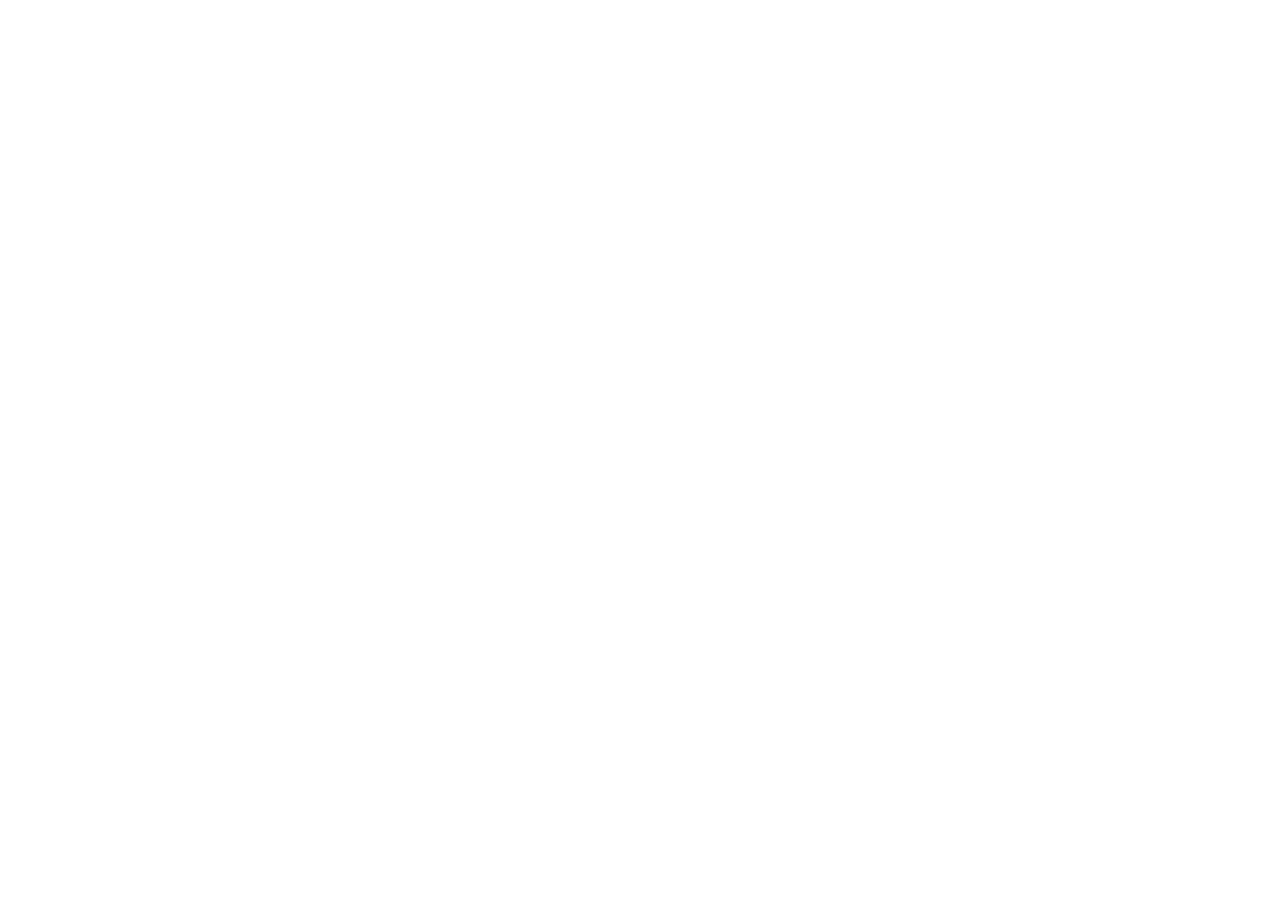
==== HNG-TASK-0/index.html @ 05b0da22 "initial" ====
<!DOCTYPE html>
<html lang="en">
<head>
    <meta charset="UTF-8">
    <meta name="viewport" content="width=device-width, initial-scale=1.0">
    <link rel="stylesheet" href="style.css">
    <script src="script.js" type="script"></script>
    <title>My Profile Card</title>
</head>
<body>
    
</body>
</html>
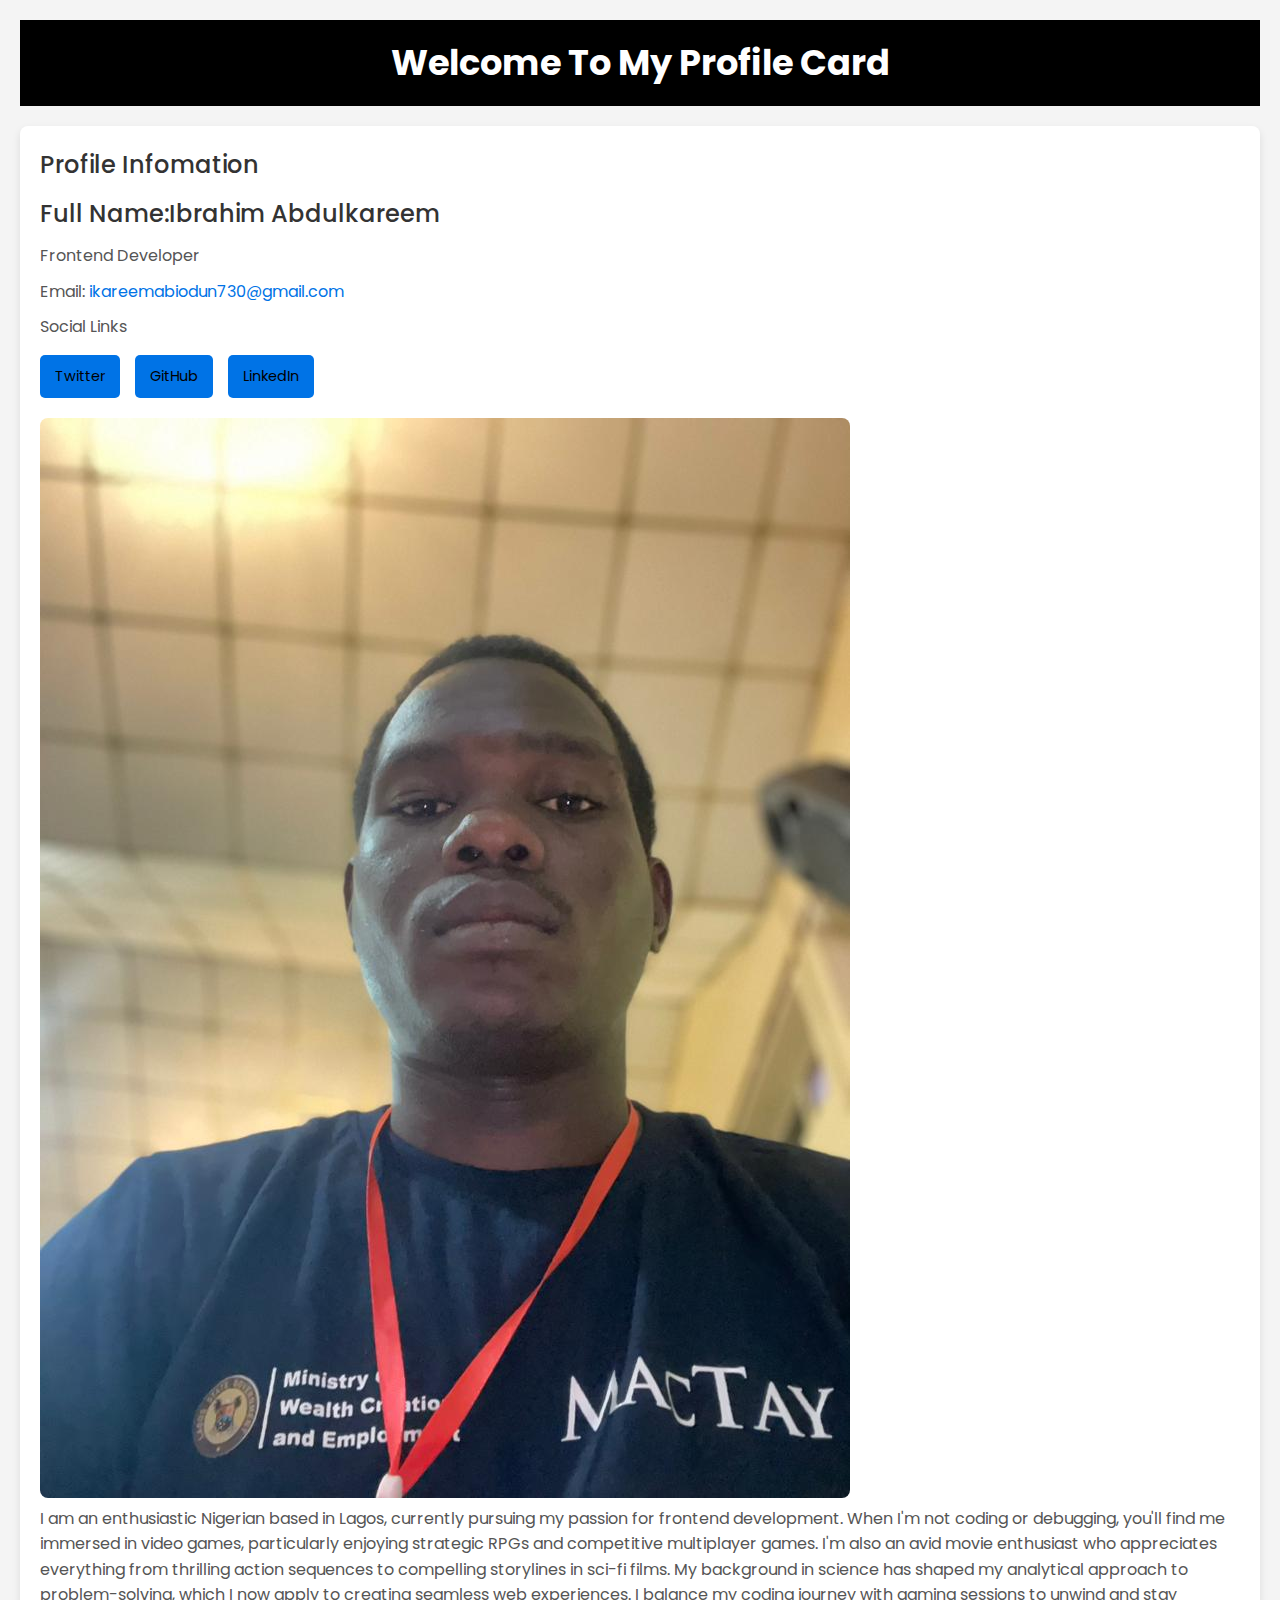
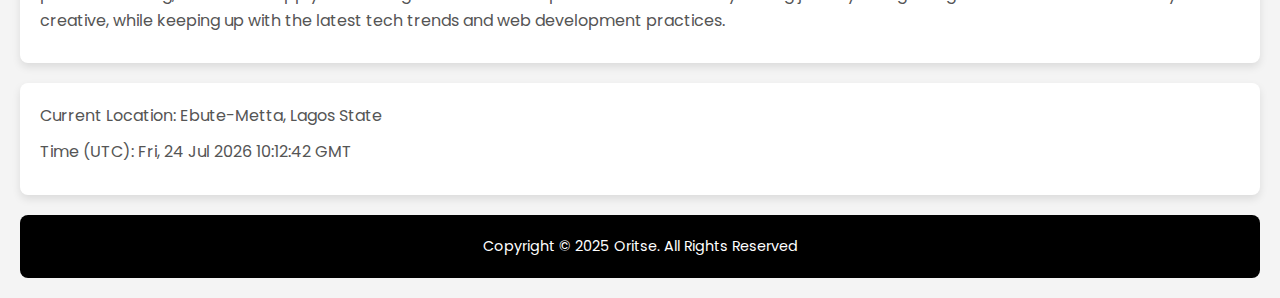
==== commit ddebd54b: "save" ====
--- a/HNG-TASK-0/index.html
+++ b/HNG-TASK-0/index.html
@@ -1,13 +1,57 @@
 <!DOCTYPE html>
 <html lang="en">
+
 <head>
     <meta charset="UTF-8">
     <meta name="viewport" content="width=device-width, initial-scale=1.0">
     <link rel="stylesheet" href="style.css">
-    <script src="script.js" type="script"></script>
+    <script src="script.js"></script>
+    <meta name="theme-color" content="#000000" />
+    <link
+        href="https://fonts.googleapis.com/css2?family=Poppins:ital,wght@0,100;0,200;0,300;0,400;0,500;0,600;0,700;0,800;0,900;1,100;1,200;1,300;1,400;1,500;1,600;1,700;1,800;1,900&family=Roboto:ital,wght@0,100;0,300;0,400;0,500;0,700;0,900;1,100;1,300;1,400;1,500;1,700;1,900&display=swap"
+        rel="stylesheet">
     <title>My Profile Card</title>
 </head>
+
 <body>
-    
+    <header>
+        <h1 class="h1text" style="text-align: center">Welcome To My Profile Card</h1>
+    </header>
+    <section class="sect">
+        <h2 class="sectInfo">
+            Profile Infomation
+        </h2>
+        <h2>
+            Full Name:<span data-testid="fullName" class="fullName">Ibrahim Abdulkareem
+            </span>
+        </h2>
+        <p data-testid="jobTitle"><span>Frontend Developer</span></p>
+        <p>Email: <a href="mailto:ikareemabiodun730@gmail.com" rel="noreferrer" target="_blank"
+                data-testid="slackEmail">ikareemabiodun730@gmail.com</a></p>
+        <p data-testid="socialLinks">Social Links</p>
+        <div class="social-links">
+            <a href="https://twitter.com/oritse__success" target="_blank" rel="noreferrer" class="social-link">
+                Twitter
+            </a>
+            <a href="https://github.com/oritise1" target="_blank" rel="noreferrer" class="social-link">
+                GitHub
+            </a>
+            <a href="https://www.linkedin.com/in/ibrahim-abdulkareem-9530161a2?utm_source=share&utm_campaign=share_via&utm_content=profile&utm_medium=ios_app" target="_blank" rel="noreferrer" class="social-link">
+                LinkedIn
+            </a>
+        </div>
+        <img src="image.jpg" alt="no image" data-testid="slackProfilePicture" class="displayImg" />
+        <p data-testid="shortBio">
+            I am an enthusiastic Nigerian based in Lagos, currently pursuing my passion for frontend development. When I'm not coding or debugging, you'll find me immersed in video games, particularly enjoying strategic RPGs and competitive multiplayer games. I'm also an avid movie enthusiast who appreciates everything from thrilling action sequences to compelling storylines in sci-fi films. My background in science has shaped my analytical approach to problem-solving, which I now apply to creating seamless web experiences. I balance my coding journey with gaming sessions to unwind and stay creative, while keeping up with the latest tech trends and web development practices.</p>
+    </section>
+    <section class="currentStatus">
+        <p>Current Location: <span data-testid="currentLocation">Ebute-Metta, Lagos State</span></p>
+        <p id="time">Time (UTC): <span data-testid="currentTimeUTC"></span></p>
+    </section>
+
+    <footer class="footer">
+        <p class='copy'> Copyright &copy; 2025 Oritse. All Rights Reserved</p>
+    </footer>
 </body>
+
 </html>--- a/HNG-TASK-0/style.css
+++ b/HNG-TASK-0/style.css
@@ -0,0 +1,169 @@
+* {
+  margin: 0;
+  padding: 0;
+  box-sizing: border-box;
+}
+
+body {
+  font-family: "Poppins", sans-serif;
+  background-color: #f4f4f4;
+  color: #333;
+  line-height: 1.6;
+  padding: 20px;
+}
+
+header {
+  background-color: #000000;
+  color: #ffffff;
+  padding: 15px 0;
+  text-align: center;
+  margin-bottom: 20px;
+}
+
+header .h1text {
+  font-size: 2.2rem;
+  font-weight: 700;
+}
+
+.sect {
+  background-color: #ffffff;
+  padding: 20px;
+  border-radius: 8px;
+  box-shadow: 0 4px 8px rgba(0, 0, 0, 0.1);
+  margin-bottom: 20px;
+}
+
+.sectInfo {
+  font-size: 1.8rem;
+  font-weight: 600;
+  margin-bottom: 20px;
+  color: #000000;
+}
+
+.sect h2 {
+  font-size: 1.5rem;
+  font-weight: 500;
+  margin-bottom: 10px;
+  color: #333;
+}
+
+.sect p {
+  font-size: 1rem;
+  margin-bottom: 10px;
+  color: #555;
+}
+
+.sect a {
+  color: #0073e6;
+  text-decoration: none;
+}
+
+.sect a:hover {
+  text-decoration: underline;
+}
+
+.social-links {
+  display: flex;
+  gap: 15px;
+  margin-top: 15px;
+}
+.social-links a {
+  text-decoration: none;
+  color: #000;
+}
+.social-link {
+  background-color: #0073e6;
+  padding: 10px 15px;
+  border-radius: 5px;
+  text-decoration: none;
+  font-size: 0.9rem;
+  transition: background-color 0.3s ease;
+}
+
+.social-link:hover {
+  background-color: #005bb5;
+}
+
+.displayImg {
+  max-width: 100%;
+  height: auto;
+  border-radius: 8px;
+  margin-top: 20px;
+}
+
+.currentStatus {
+  background-color: #ffffff;
+  padding: 20px;
+  border-radius: 8px;
+  box-shadow: 0 4px 8px rgba(0, 0, 0, 0.1);
+  margin-bottom: 20px;
+}
+
+.currentStatus p {
+  font-size: 1rem;
+  margin-bottom: 10px;
+  color: #555;
+}
+
+.footer {
+  text-align: center;
+  padding: 20px;
+  background-color: #000000;
+  color: #ffffff;
+  border-radius: 8px;
+  margin-top: 20px;
+}
+
+.footer .copy {
+  font-size: 0.9rem;
+}
+
+@media (max-width: 768px) {
+  header .h1text {
+    font-size: 2rem;
+  }
+
+  .sectInfo {
+    font-size: 1.5rem;
+  }
+
+  .sect h2 {
+    font-size: 1.3rem;
+  }
+
+  .sect p {
+    font-size: 0.9rem;
+  }
+
+  .social-links {
+    flex-direction: column;
+    align-items: flex-start;
+  }
+
+  .social-link {
+    width: 100%;
+    text-align: center;
+  }
+}
+
+@media (max-width: 480px) {
+  header .h1text {
+    font-size: 1.8rem;
+  }
+
+  .sectInfo {
+    font-size: 1.3rem;
+  }
+
+  .sect h2 {
+    font-size: 1.2rem;
+  }
+
+  .sect p {
+    font-size: 0.85rem;
+  }
+
+  .footer .copy {
+    font-size: 0.8rem;
+  }
+}
